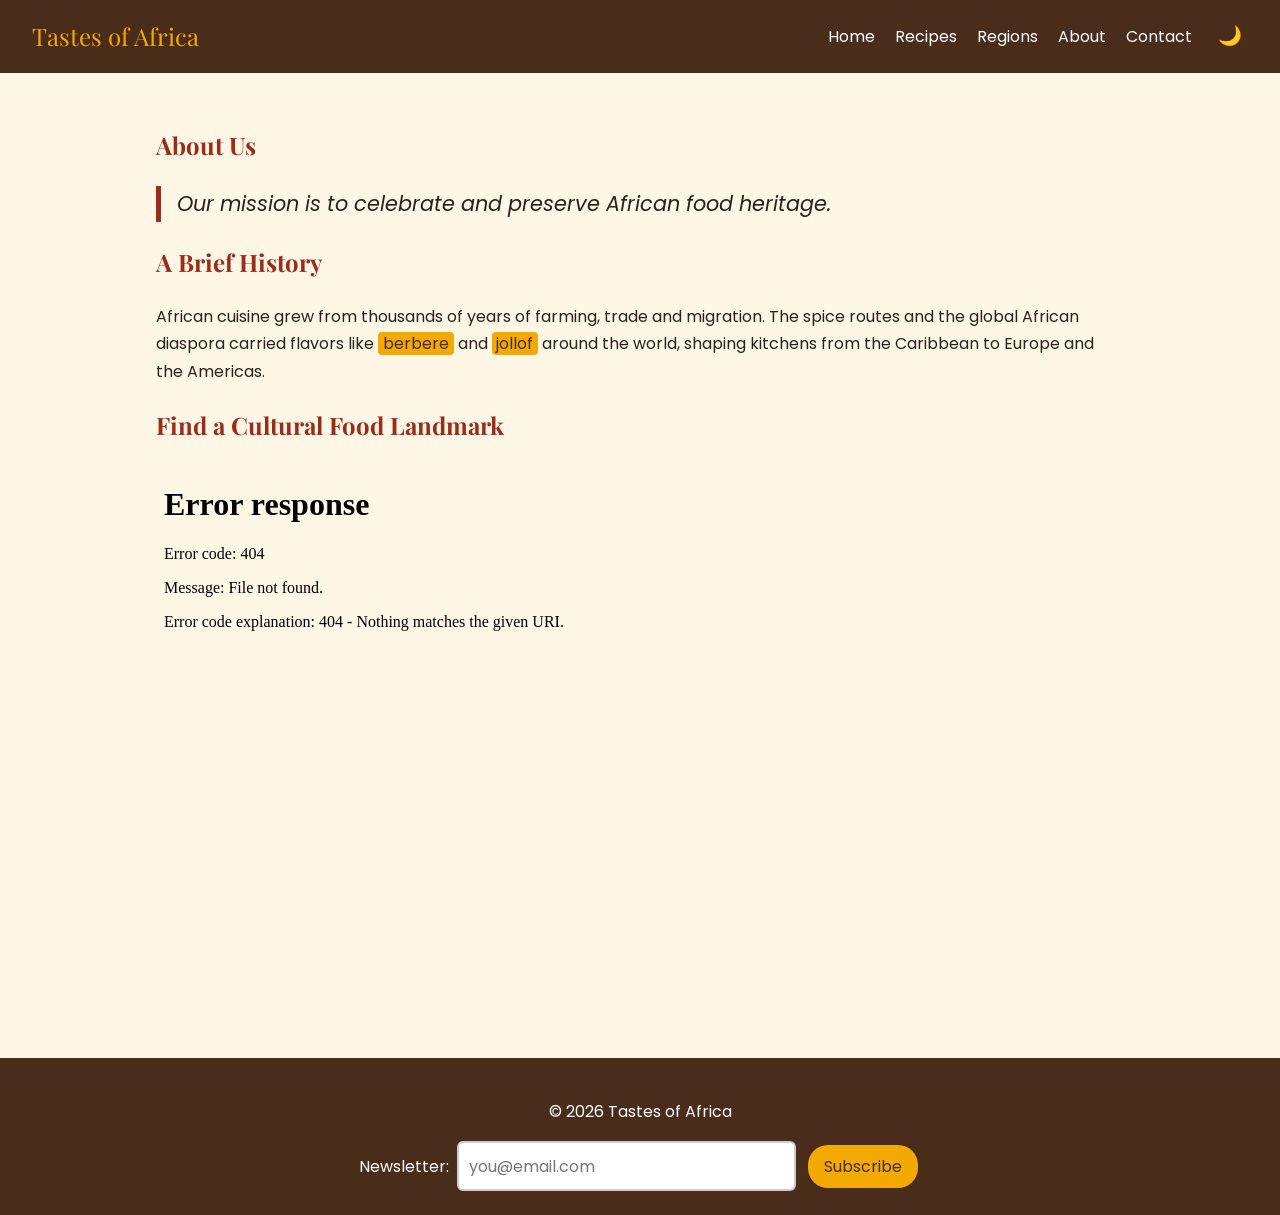
==== about.html @ bfbeebb4 "Updated the styles: image sizes and card alignment" ====
<!DOCTYPE html>
<html lang="en">
<head>
  <meta charset="UTF-8">
  <meta name="viewport" content="width=device-width, initial-scale=1.0">
  <title>About Us | Tastes of Africa</title>
  <link rel="preconnect" href="https://fonts.googleapis.com">
  <link href="https://fonts.googleapis.com/css2?family=Playfair+Display:wght@700&family=Poppins:wght@400;500&display=swap" rel="stylesheet">
  <link rel="stylesheet" href="styles.css">
</head>
<body>

<header class="site-header">
  <a class="logo" href="index.html">Tastes of Africa</a>
  <nav>
    <a href="index.html">Home</a>
    <a href="recipes.html">Recipes</a>
    <a href="regions.html">Regions</a>
    <a href="about.html">About</a>
    <a href="contact.html">Contact</a>
    <button id="theme-toggle" aria-label="Toggle dark mode">🌙</button>
  </nav>
</header>

<main>
  <section class="container">
    <h1>About Us</h1>
    <blockquote class="mission">Our mission is to celebrate and preserve African food heritage.</blockquote>

    <h2>A Brief History</h2>
    <p>African cuisine grew from thousands of years of farming, trade and migration. The spice
       routes and the global African diaspora carried flavors like <mark>berbere</mark> and
       <mark>jollof</mark> around the world, shaping kitchens from the Caribbean to Europe and the Americas.</p>

    <h2>Find a Cultural Food Landmark</h2>
    <div class="video-wrap">
      <iframe src="PASTE_GOOGLE_MAPS_EMBED_URL" title="Map of a cultural food landmark" loading="lazy"></iframe>
    </div>
  </section>
</main>

<footer class="site-footer">
  <p>&copy; 2026 Tastes of Africa</p>
  <form id="newsletter" class="newsletter">
    <label for="news-email">Newsletter:</label>
    <input type="email" id="news-email" placeholder="you@email.com" required>
    <button type="submit">Subscribe</button>
  </form>
</footer>

<script src="script.js"></script>
</body>
</html>
---- styles.css ----
:root {
  --yellow: #f2a900;
  --red: #9b2c1b;
  --brown: #4a2c1a;
  --cream: #fff7e6;
  --text: #2b2118;
  --card: #ffffff;
}

body.dark {
  --cream: #1f1611;
  --text: #f5e9d8;
  --card: #2e2119;
}

* {
  box-sizing: border-box;
}

body {
  margin: 0;
  font-family: 'Poppins', sans-serif;
  font-size: 1rem;
  line-height: 1.7;
  background: var(--cream);
  color: var(--text);
}

h1, h2, h3 {
  font-family: 'Playfair Display', serif;
  color: var(--red);
}

body.dark h1,
body.dark h2,
body.dark h3 {
  color: var(--yellow);
}

img {
  max-width: 100%;
  height: auto;
}

a {
  color: var(--red);
}

body.dark a {
  color: var(--yellow);
}

.container {
  max-width: 1000px;
  margin: 0 auto;
  padding: 2rem 1rem;
}

.site-header {
  display: flex;
  flex-wrap: wrap;
  justify-content: space-between;
  align-items: center;
  background: var(--brown);
  padding: 1rem 2rem;
}

.logo {
  color: var(--yellow);
  font-family: 'Playfair Display', serif;
  font-size: 1.5rem;
  text-decoration: none;
}

nav a {
  color: #fff;
  margin-left: 1rem;
  text-decoration: none;
  transition: color 0.3s;
}

nav a:hover {
  color: var(--yellow);
  text-decoration: underline;
}

#theme-toggle {
  margin-left: 1rem;
  background: none;
  border: none;
  font-size: 1.2rem;
  cursor: pointer;
}

.hero {
  background: linear-gradient(rgba(0, 0, 0, 0.55), rgba(0, 0, 0, 0.55)), url('images/hero.jpg') center/cover;
  min-height: 70vh;
  display: flex;
  align-items: center;
  justify-content: center;
  text-align: center;
  color: #fff;
  padding: 2rem 1rem;
}

.hero h1 {
  color: var(--yellow);
  font-size: 2.5rem;
}

.hero-overlay {
  max-width: 700px;
  width: 100%;
}

.video-wrap {
  position: relative;
  padding-bottom: 56.25%;
  height: 0;
  margin: 1rem 0;
}

.video-wrap iframe {
  position: absolute;
  inset: 0;
  width: 100%;
  height: 100%;
  border: 0;
  border-radius: 10px;
}

.card-grid {
  display: grid;
  grid-template-columns: repeat(auto-fit, minmax(240px, 1fr));
  gap: 1.5rem;
}

.card {
  background: var(--card);
  border-radius: 12px;
  padding: 1rem;
  margin: 0;
  box-shadow: 0 4px 12px rgba(0, 0, 0, 0.15);
  transition: transform 0.3s;
  display: flex;
  flex-direction: column;
}

.card:hover {
  transform: translateY(-5px);
}

.card img {
  width: 100%;
  height: 220px;
  object-fit: cover;
  border-radius: 8px;
  display: block;
  margin-bottom: 0.8rem;
}

.card figcaption {
  display: flex;
  flex-direction: column;
  flex-grow: 1;
}

.card .fav-btn {
  margin-top: auto;
  align-self: flex-start;
}

.recipe-img {
  width: 100%;
  max-height: 400px;
  object-fit: cover;
  border-radius: 12px;
  margin-bottom: 1rem;
}

mark {
  background: var(--yellow);
  color: var(--brown);
  padding: 0 0.3rem;
  border-radius: 4px;
}

.region-links {
  display: flex;
  gap: 1rem;
  list-style: none;
  padding: 0;
  flex-wrap: wrap;
}

.region-links a {
  display: inline-block;
  background: var(--red);
  color: #fff;
  padding: 0.6rem 1.2rem;
  border-radius: 25px;
  text-decoration: none;
}

body.dark .region-links a {
  color: #fff;
}

.trend {
  background: var(--card);
  border-left: 5px solid var(--yellow);
  padding: 1rem;
  margin-bottom: 1rem;
}

table {
  border-collapse: collapse;
  width: 100%;
  max-width: 500px;
}

th, td {
  border: 1px solid var(--brown);
  padding: 0.5rem;
  text-align: left;
}

th {
  background: var(--brown);
  color: #fff;
}

details {
  background: var(--card);
  padding: 0.8rem;
  margin: 0.5rem 0;
  border-radius: 8px;
}

summary {
  cursor: pointer;
  font-weight: 500;
}

.mission {
  font-size: 1.3rem;
  font-style: italic;
  border-left: 5px solid var(--red);
  padding-left: 1rem;
  margin-left: 0;
}

.filters {
  margin-bottom: 1.5rem;
}

.filter-btn,
.fav-btn,
button[type="submit"] {
  background: var(--brown);
  color: #fff;
  border: none;
  padding: 0.5rem 1rem;
  border-radius: 20px;
  cursor: pointer;
  margin: 0.2rem;
  font: inherit;
}

.filter-btn.active,
.filter-btn:hover {
  background: var(--red);
}

.fav-btn {
  background: #ccc;
  color: #333;
}

.fav-btn.active {
  background: #e0245e;
  color: #fff;
}

.hidden {
  display: none;
}

form {
  display: flex;
  flex-direction: column;
  max-width: 500px;
}

input,
select,
textarea {
  padding: 0.6rem;
  margin-bottom: 1rem;
  border: 2px solid #ccc;
  border-radius: 6px;
  font: inherit;
}

input:focus,
select:focus,
textarea:focus {
  outline: none;
  border-color: var(--yellow);
  box-shadow: 0 0 6px var(--yellow);
}

.error {
  color: #c0392b;
  font-weight: 500;
}

.confirmation {
  background: var(--yellow);
  color: var(--brown);
  padding: 1rem;
  border-radius: 8px;
  font-size: 1.2rem;
}

.site-footer {
  background: var(--brown);
  color: #fff;
  text-align: center;
  padding: 1.5rem 1rem;
}

.newsletter {
  flex-direction: row;
  justify-content: center;
  align-items: center;
  gap: 0.5rem;
  flex-wrap: wrap;
  max-width: none;
}

.newsletter input {
  margin: 0;
  color: #2b2118;
}

.newsletter button {
  background: var(--yellow);
  color: var(--brown);
}

@media (max-width: 600px) {
  .site-header {
    flex-direction: column;
    gap: 0.5rem;
  }

  nav a {
    margin: 0 0.5rem;
  }

  .hero h1 {
    font-size: 1.8rem;
  }
}
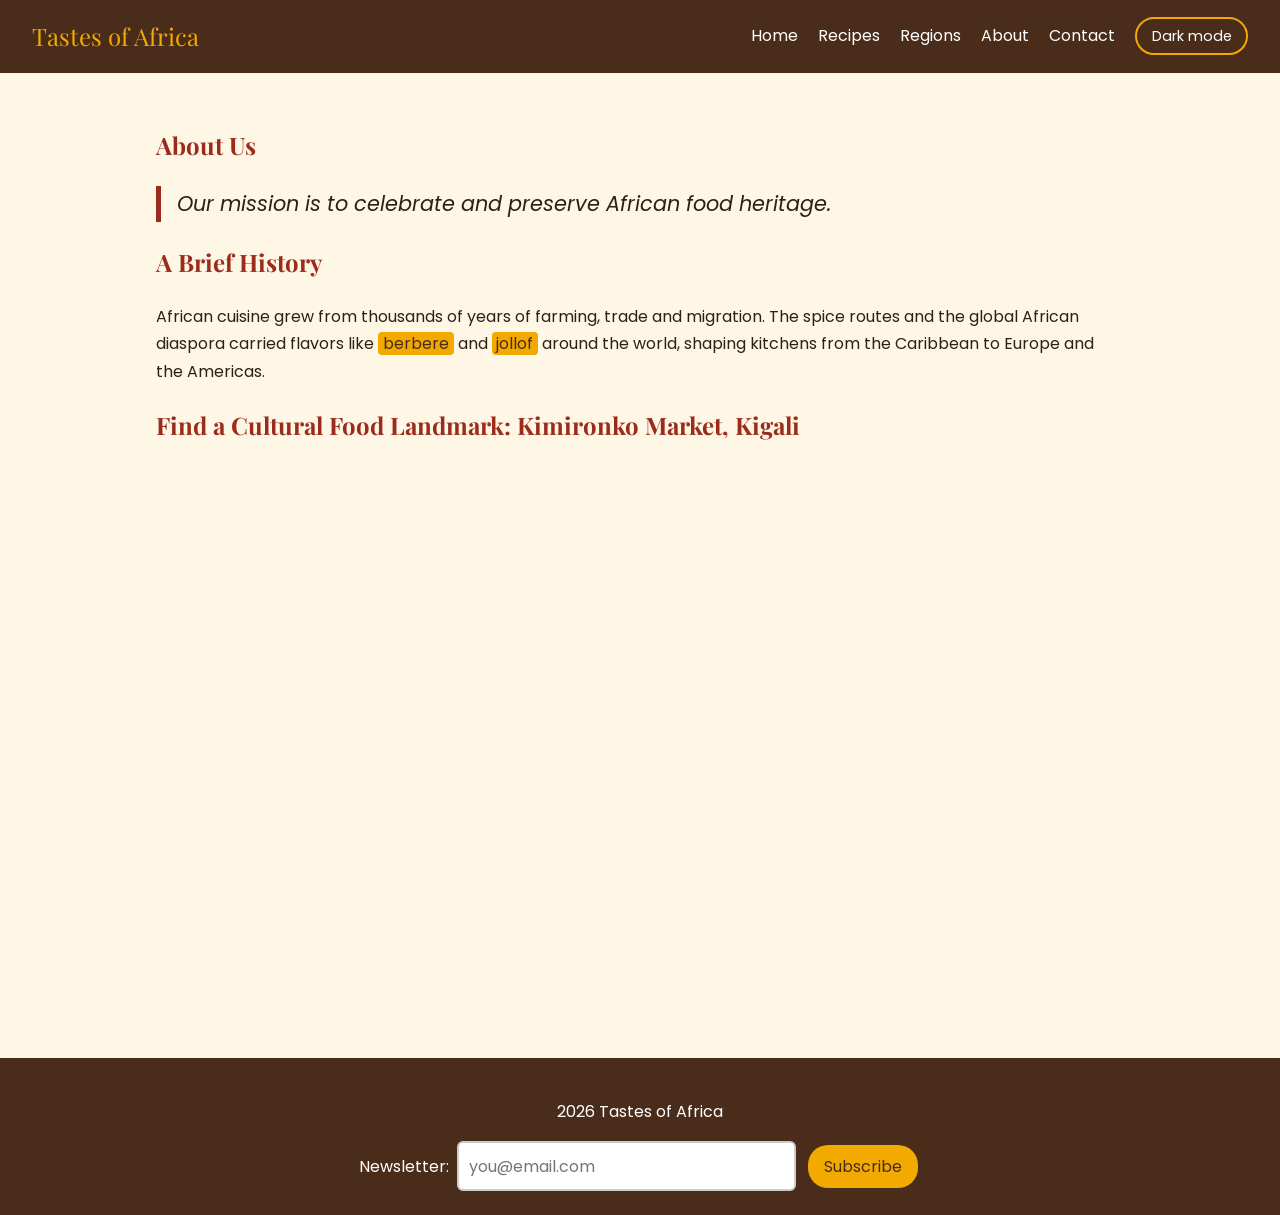
==== commit e0931db7: "Complete Tastes of Africa website" ====
--- a/about.html
+++ b/about.html
@@ -4,12 +4,14 @@
   <meta charset="UTF-8">
   <meta name="viewport" content="width=device-width, initial-scale=1.0">
   <title>About Us | Tastes of Africa</title>
+  <!-- Google Fonts -->
   <link rel="preconnect" href="https://fonts.googleapis.com">
   <link href="https://fonts.googleapis.com/css2?family=Playfair+Display:wght@700&family=Poppins:wght@400;500&display=swap" rel="stylesheet">
   <link rel="stylesheet" href="styles.css">
 </head>
 <body>
 
+<!-- Site header and navigation -->
 <header class="site-header">
   <a class="logo" href="index.html">Tastes of Africa</a>
   <nav>
@@ -18,13 +20,15 @@
     <a href="regions.html">Regions</a>
     <a href="about.html">About</a>
     <a href="contact.html">Contact</a>
-    <button id="theme-toggle" aria-label="Toggle dark mode">🌙</button>
+    <button id="theme-toggle" aria-label="Switch to dark mode">🌙 Dark mode</button>
   </nav>
 </header>
 
 <main>
   <section class="container">
     <h1>About Us</h1>
+
+    <!-- Mission statement -->
     <blockquote class="mission">Our mission is to celebrate and preserve African food heritage.</blockquote>
 
     <h2>A Brief History</h2>
@@ -32,15 +36,17 @@
        routes and the global African diaspora carried flavors like <mark>berbere</mark> and
        <mark>jollof</mark> around the world, shaping kitchens from the Caribbean to Europe and the Americas.</p>
 
-    <h2>Find a Cultural Food Landmark</h2>
+    <!-- Map of a cultural food landmark -->
+    <h2>Find a Cultural Food Landmark: Kimironko Market, Kigali</h2>
     <div class="video-wrap">
-      <iframe src="PASTE_GOOGLE_MAPS_EMBED_URL" title="Map of a cultural food landmark" loading="lazy"></iframe>
+      <iframe src="https://www.google.com/maps?q=Kimironko+Market+Kigali&output=embed" title="Map of Kimironko Market, Kigali" loading="lazy" allowfullscreen></iframe>
     </div>
   </section>
 </main>
 
+<!-- Footer with newsletter signup -->
 <footer class="site-footer">
-  <p>&copy; 2026 Tastes of Africa</p>
+  <p> 2026 Tastes of Africa</p>
   <form id="newsletter" class="newsletter">
     <label for="news-email">Newsletter:</label>
     <input type="email" id="news-email" placeholder="you@email.com" required>
--- a/styles.css
+++ b/styles.css
@@ -1,3 +1,4 @@
+/* Color palette inspired by African spices and landscapes */
 :root {
   --yellow: #f2a900;
   --red: #9b2c1b;
@@ -7,12 +8,14 @@
   --card: #ffffff;
 }
 
+/* Dark mode colors */
 body.dark {
   --cream: #1f1611;
   --text: #f5e9d8;
   --card: #2e2119;
 }
 
+/* Base styles */
 * {
   box-sizing: border-box;
 }
@@ -26,6 +29,7 @@
   color: var(--text);
 }
 
+/* Headings use the expressive font */
 h1, h2, h3 {
   font-family: 'Playfair Display', serif;
   color: var(--red);
@@ -50,12 +54,14 @@
   color: var(--yellow);
 }
 
+/* Centered content wrapper */
 .container {
   max-width: 1000px;
   margin: 0 auto;
   padding: 2rem 1rem;
 }
 
+/* Header and navigation */
 .site-header {
   display: flex;
   flex-wrap: wrap;
@@ -84,14 +90,26 @@
   text-decoration: underline;
 }
 
+/* Dark/light mode button */
 #theme-toggle {
   margin-left: 1rem;
-  background: none;
-  border: none;
-  font-size: 1.2rem;
+  background: transparent;
+  color: #fff;
+  border: 2px solid var(--yellow);
+  padding: 0.3rem 0.9rem;
+  border-radius: 20px;
+  font: inherit;
+  font-size: 0.9rem;
   cursor: pointer;
-}
-
+  transition: background 0.3s, color 0.3s;
+}
+
+#theme-toggle:hover {
+  background: var(--yellow);
+  color: var(--brown);
+}
+
+/* Hero section */
 .hero {
   background: linear-gradient(rgba(0, 0, 0, 0.55), rgba(0, 0, 0, 0.55)), url('images/hero.jpg') center/cover;
   min-height: 70vh;
@@ -113,6 +131,7 @@
   width: 100%;
 }
 
+/* Responsive videos and maps (16:9) */
 .video-wrap {
   position: relative;
   padding-bottom: 56.25%;
@@ -129,6 +148,7 @@
   border-radius: 10px;
 }
 
+/* Cards */
 .card-grid {
   display: grid;
   grid-template-columns: repeat(auto-fit, minmax(240px, 1fr));
@@ -136,20 +156,23 @@
 }
 
 .card {
+  position: relative;
   background: var(--card);
   border-radius: 12px;
   padding: 1rem;
   margin: 0;
   box-shadow: 0 4px 12px rgba(0, 0, 0, 0.15);
-  transition: transform 0.3s;
+  transition: transform 0.3s, box-shadow 0.3s;
   display: flex;
   flex-direction: column;
 }
 
 .card:hover {
   transform: translateY(-5px);
-}
-
+  box-shadow: 0 8px 20px rgba(0, 0, 0, 0.3);
+}
+
+/* Same-size card images */
 .card img {
   width: 100%;
   height: 220px;
@@ -165,11 +188,41 @@
   flex-grow: 1;
 }
 
+.card h3 {
+  margin: 0.5rem 0;
+}
+
+/* Title link stretches over the whole card so the card is clickable */
+.card h3 a,
+body.dark .card h3 a {
+  color: inherit;
+  text-decoration: none;
+}
+
+.card h3 a::after {
+  content: "";
+  position: absolute;
+  inset: 0;
+  border-radius: 12px;
+}
+
+.card:hover h3 a {
+  text-decoration: underline;
+}
+
+.card h3 a:focus-visible::after {
+  outline: 3px solid var(--yellow);
+}
+
+/* Favorite button stays above the stretched link */
 .card .fav-btn {
+  position: relative;
+  z-index: 2;
   margin-top: auto;
   align-self: flex-start;
 }
 
+/* Large image on recipe pages */
 .recipe-img {
   width: 100%;
   max-height: 400px;
@@ -178,6 +231,7 @@
   margin-bottom: 1rem;
 }
 
+/* Highlighted ingredients and spices */
 mark {
   background: var(--yellow);
   color: var(--brown);
@@ -185,6 +239,7 @@
   border-radius: 4px;
 }
 
+/* Region link buttons */
 .region-links {
   display: flex;
   gap: 1rem;
@@ -206,6 +261,7 @@
   color: #fff;
 }
 
+/* Food trends and region overview boxes */
 .trend {
   background: var(--card);
   border-left: 5px solid var(--yellow);
@@ -213,6 +269,7 @@
   margin-bottom: 1rem;
 }
 
+/* Nutrition table */
 table {
   border-collapse: collapse;
   width: 100%;
@@ -230,6 +287,7 @@
   color: #fff;
 }
 
+/* Expandable instructions */
 details {
   background: var(--card);
   padding: 0.8rem;
@@ -242,6 +300,7 @@
   font-weight: 500;
 }
 
+/* About page mission statement */
 .mission {
   font-size: 1.3rem;
   font-style: italic;
@@ -250,6 +309,7 @@
   margin-left: 0;
 }
 
+/* Filter and favorite buttons */
 .filters {
   margin-bottom: 1.5rem;
 }
@@ -282,10 +342,12 @@
   color: #fff;
 }
 
+/* Used by the recipe filter to hide cards */
 .hidden {
   display: none;
 }
 
+/* Forms */
 form {
   display: flex;
   flex-direction: column;
@@ -302,6 +364,7 @@
   font: inherit;
 }
 
+/* Focus glow */
 input:focus,
 select:focus,
 textarea:focus {
@@ -323,6 +386,7 @@
   font-size: 1.2rem;
 }
 
+/* Footer and newsletter */
 .site-footer {
   background: var(--brown);
   color: #fff;
@@ -349,6 +413,7 @@
   color: var(--brown);
 }
 
+/* Small screens */
 @media (max-width: 600px) {
   .site-header {
     flex-direction: column;
